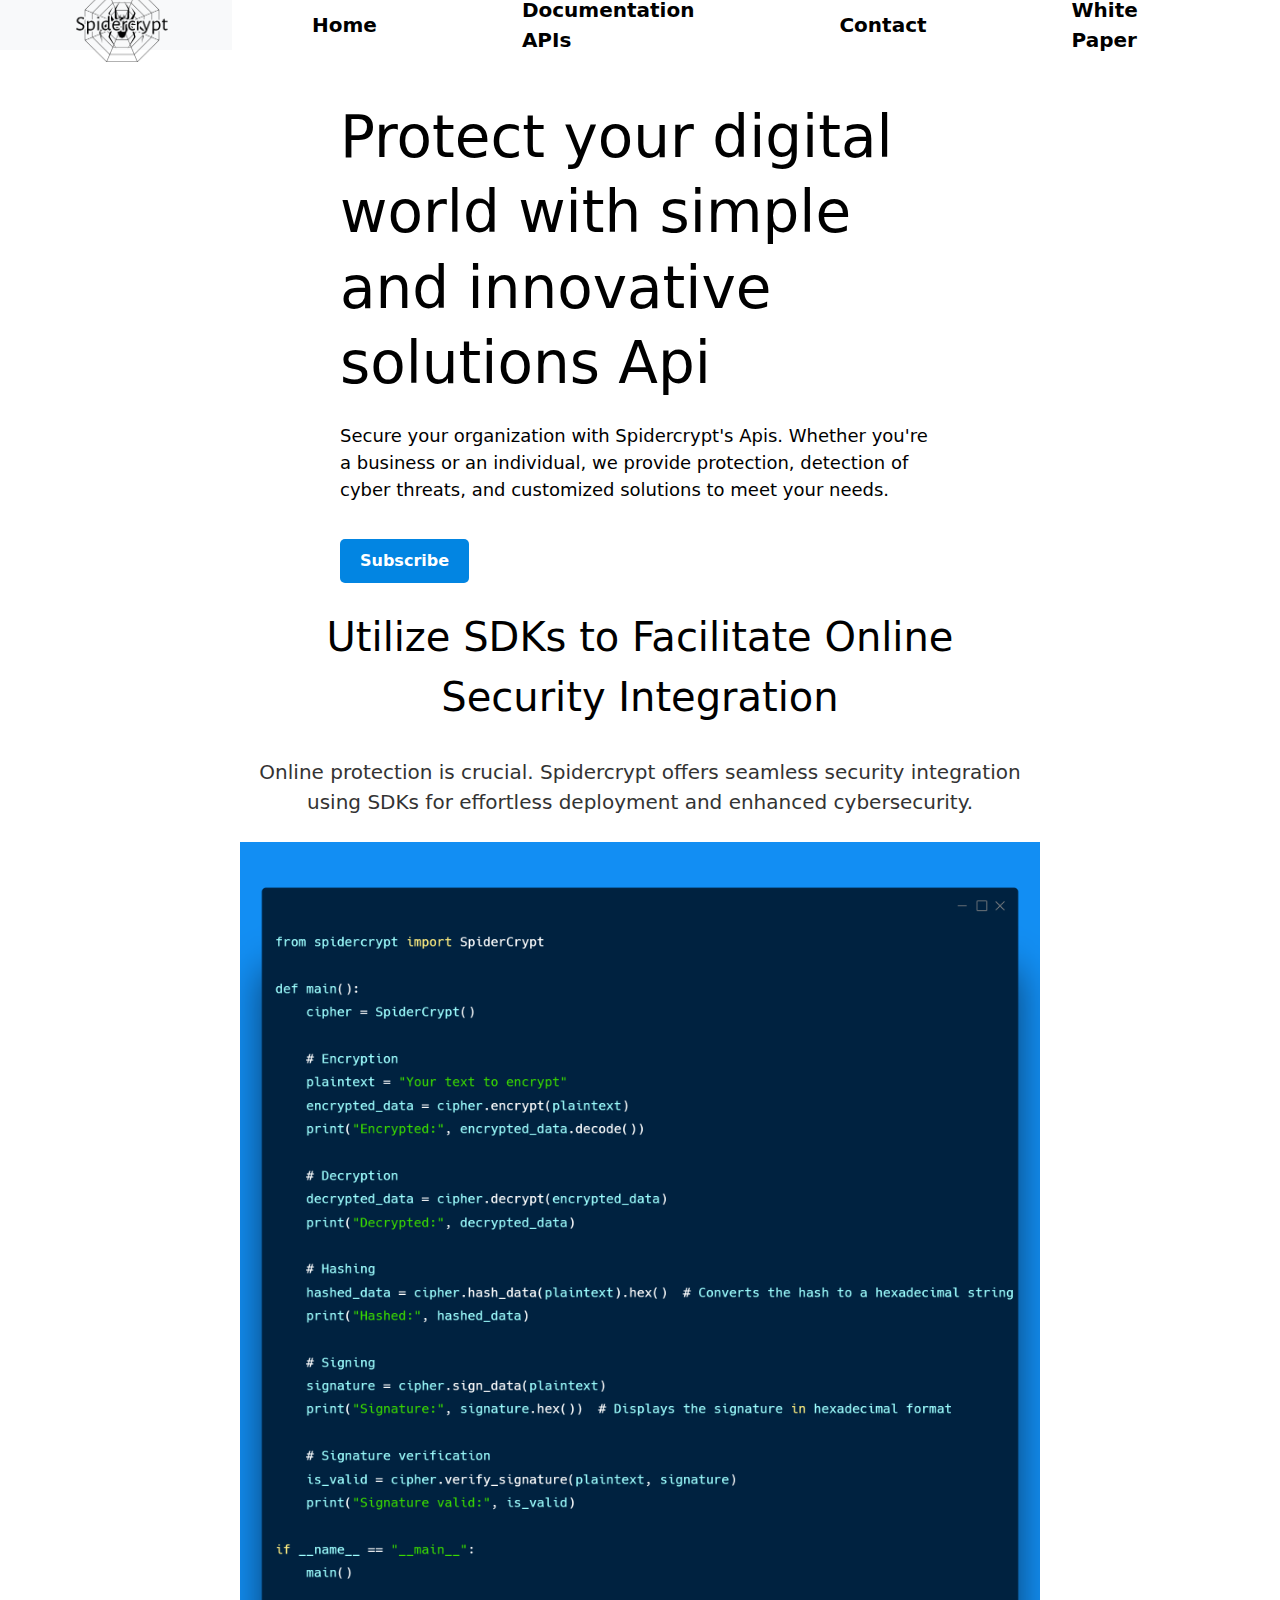
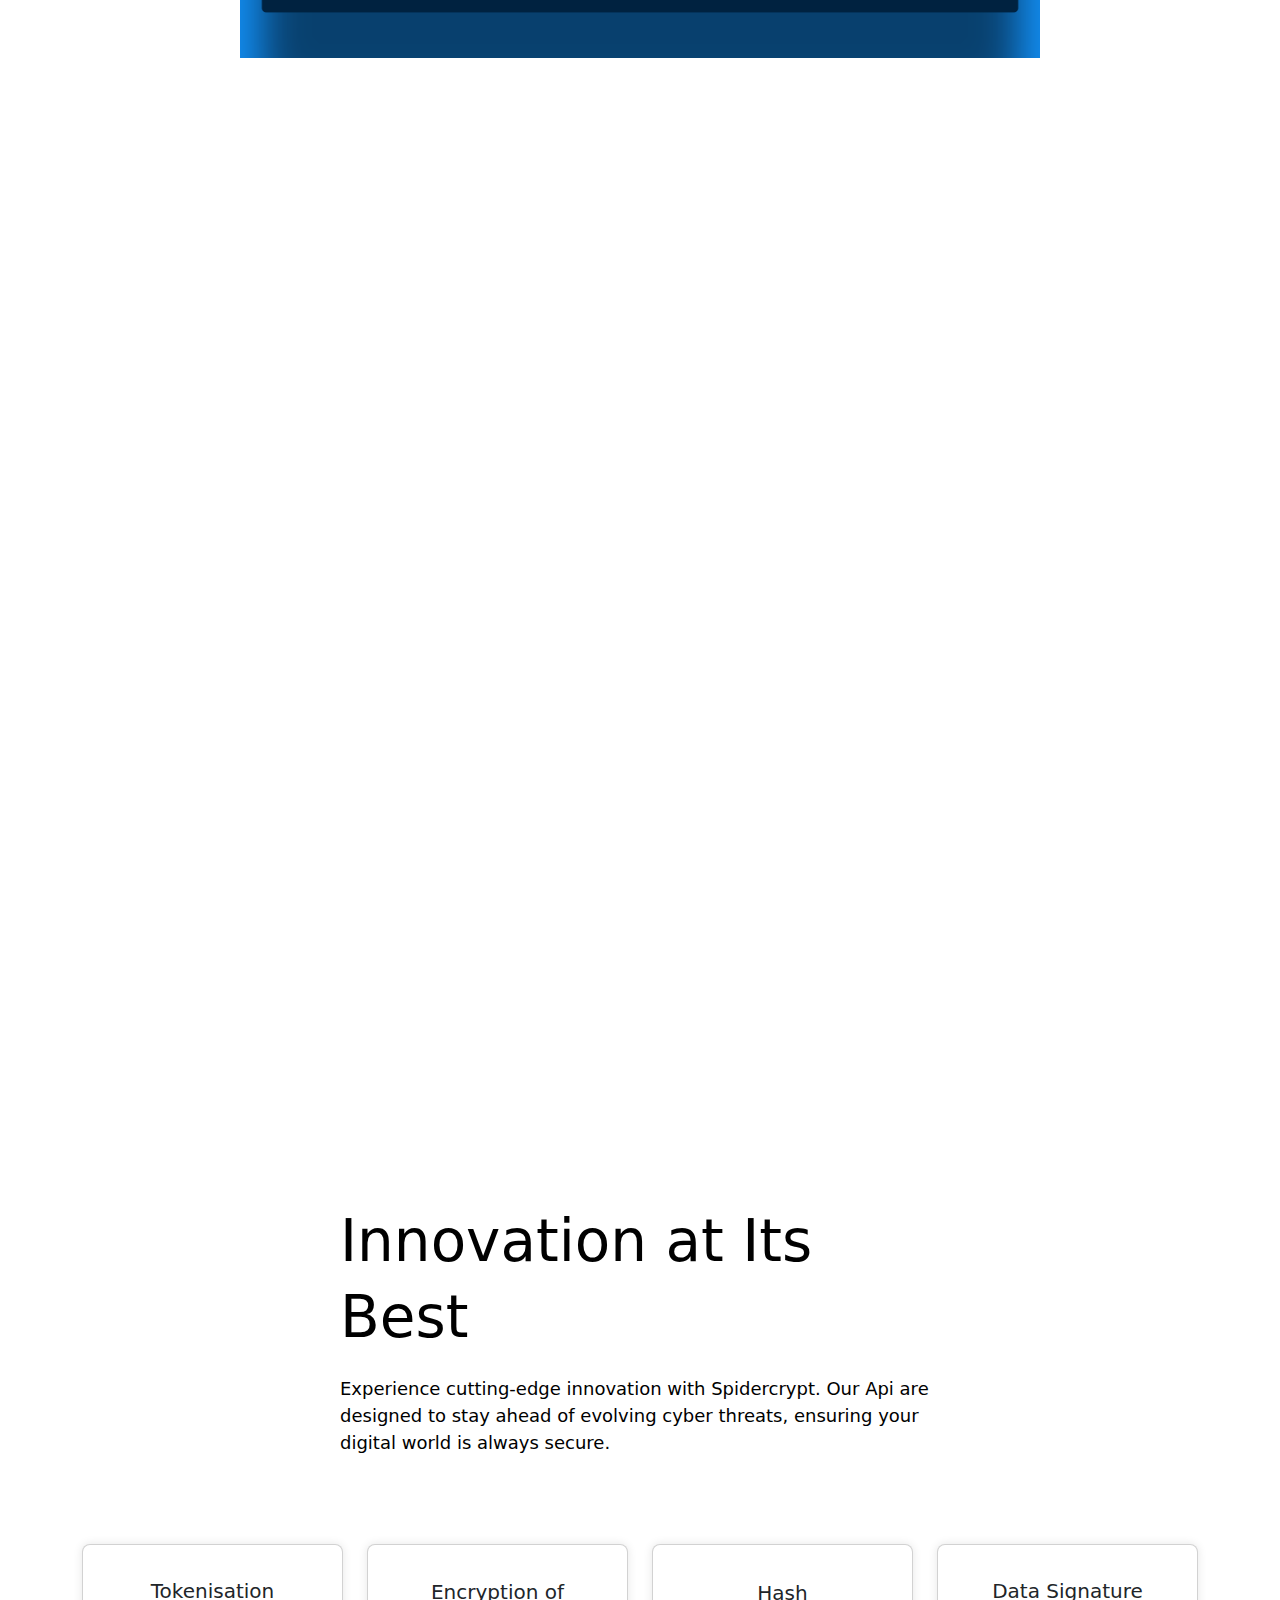
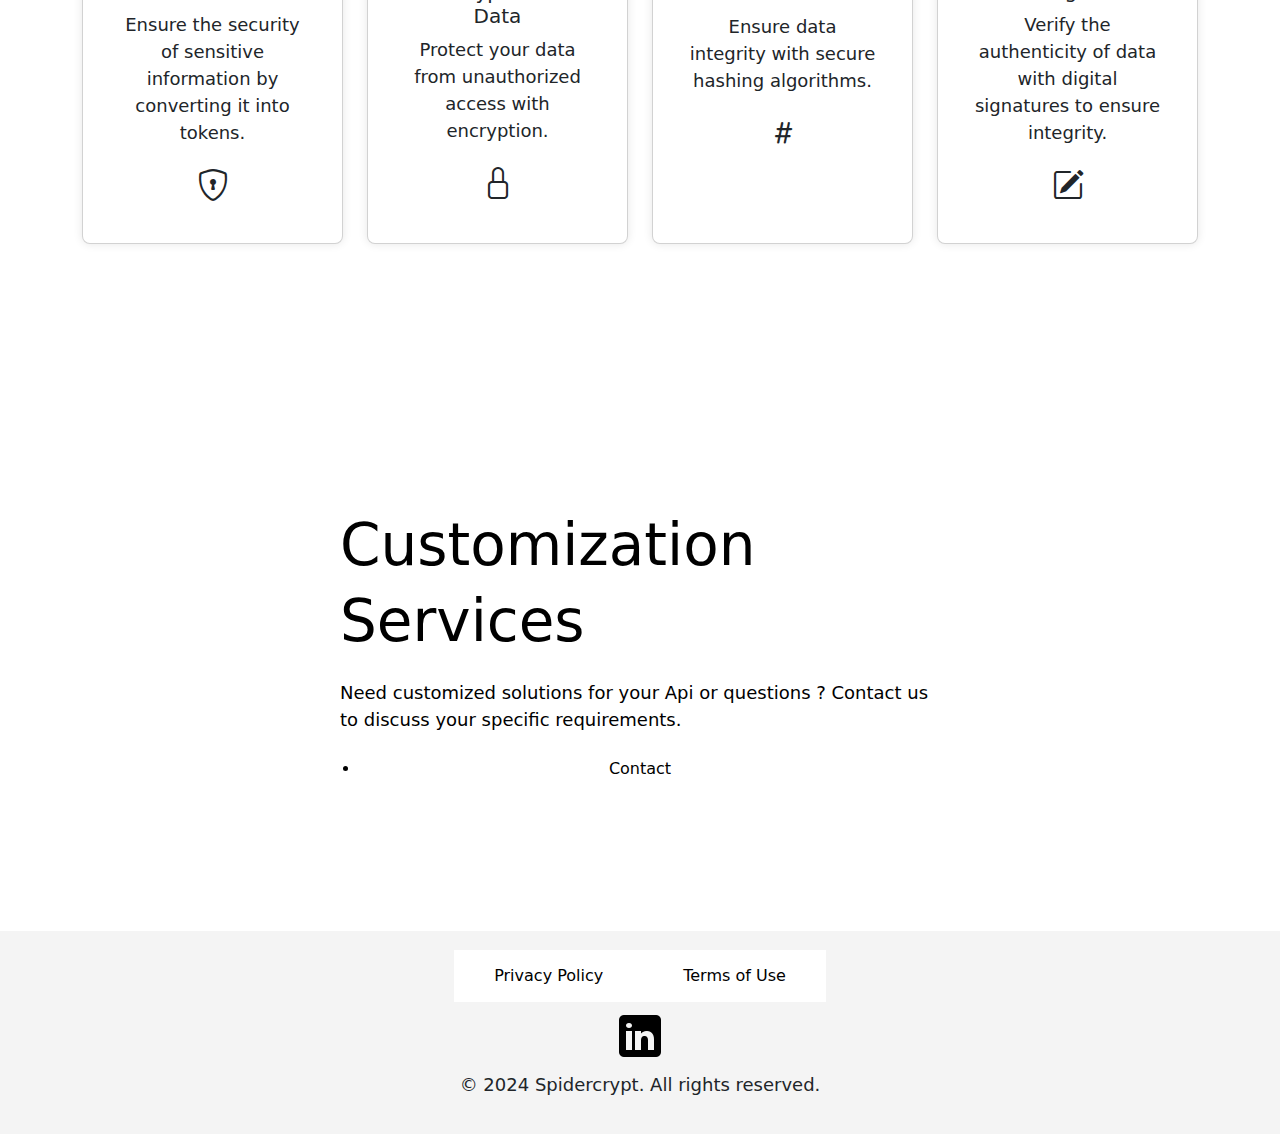
==== index.html @ a419313f "Update index.html" ====
<!DOCTYPE html>
<html lang="en">
<head>
    <meta charset="UTF-8">
    <meta name="viewport" content="width=device-width, initial-scale=1.0">
    <meta name="description" content="Spidercrypt - Protect your digital world with innovative security solutions">
    <meta name="author" content="Spidercrypt">
    <meta property="og:title" content="Spidercrypt - Innovative Cybersecurity Solutions">
    <meta property="og:description" content="Protect your organization with Spidercrypt's tailored cybersecurity solutions">
    <meta property="og:image" content="logo.png">

   
    <link rel="stylesheet" href="styles.css">
    <title>Spidercrypt</title>
    <link rel="icon" href="logo-no-background.png" sizes="512x512" type="image/png">
    <link href="https://cdn.jsdelivr.net/npm/bootstrap@5.3.0-alpha1/dist/css/bootstrap.min.css" rel="stylesheet">
    <link href="https://cdn.jsdelivr.net/npm/bootstrap-icons/font/bootstrap-icons.css" rel="stylesheet">
    <script src="https://cdn.jsdelivr.net/npm/bootstrap@5.3.0-alpha1/dist/js/bootstrap.bundle.min.js"></script>
    <link rel="stylesheet" href="https://cdn.jsdelivr.net/npm/bootstrap@5.3.0-alpha1/dist/css/bootstrap.min.css">
    <!-- Clerk.js initialization -->
    
   
    <!-- Script for toggling pricing -->
    <script>
        document.addEventListener("DOMContentLoaded", function () {
            var togglePricingButton = document.getElementById("togglePricingButton");
            if (togglePricingButton) {
                togglePricingButton.addEventListener("click", function () {
                    window.location.href = "Stripe.html";
                });
            }
        });
    </script>

    <!-- Script for showing contact form -->
    <script>
        document.addEventListener("DOMContentLoaded", function () {
            var contactLink = document.querySelector("nav ul li a[href='#Contact']");
            var contactFormContainer = document.getElementById("contactFormContainer");
            if (contactLink && contactFormContainer) {
                contactLink.addEventListener("click", function (event) {
                    event.preventDefault();
                    contactFormContainer.style.display = "block";
                });
            }
        });
    </script>
    <header class="header transparent">
  <nav class="navbar navbar-expand-lg navbar-light bg-light">
    <div class="container-fluid">
      <!-- Logo -->
      <div class="logo-container">
        <img src="logo.png" alt="Spidercrypt Logo">
      </div>
      <!-- Bouton hamburger pour petits écrans -->
      <button class="navbar-toggler" type="button" data-bs-toggle="collapse" data-bs-target="#navbarNav" aria-controls="navbarNav" aria-expanded="false" aria-label="Toggle navigation">
        <span class="navbar-toggler-icon"></span>
      </button>
      <!-- Menu de navigation -->
      <div class="collapse navbar-collapse" id="navbarNav">
        <ul class="navbar-nav mx-auto">
          <li class="nav-item"><a class="nav-link" href="index.html">Home</a></li>
          <li class="nav-item"><a class="nav-link" href="https://spidercrypt.gitbook.io/spidercrypt-cybersecurity-apis-documentation/">Documentation APIs</a></li>
          <li class="nav-item"><a class="nav-link" href="contact.html">Contact</a></li>
          <li class="nav-item"><a class="nav-link" href="https://spidercrypt.gitbook.io/white-paper/">White Paper</a></li>
          <li class="nav-item"><a class="nav-link" href="Sign-in.html">Sign in</a></li>
          <li class="nav-item"><a class="nav-link" href="Sign-up.html">Sign up</a></li>
        </ul>
      </div>
    </div>
  </nav>
</header>




    <main>
        <section class="hero">
            <div class="hero-overlay">
                <div class="hero-content">
                    <h1 class="hero-title">Protect your digital world with simple and innovative solutions Api</h1>
                    <p>Secure your organization with Spidercrypt's Apis. Whether you're a business or an individual, we provide protection, detection of cyber threats, and customized solutions to meet your needs.</p>
                    <button id="togglePricingButton">Subscribe</button>
                </div>
            </div>
        </section>

        <section class="hero hero-2">
            <div class="hero-overlay">
                <div class="hero-content">
                    <h1 class="hero-title">Utilize SDKs to Facilitate Online Security Integration</h1>
                    <p>Online protection is crucial. Spidercrypt offers seamless security integration using SDKs for effortless deployment and enhanced cybersecurity.</p>
                    
                    <div class="centered-image">
                       
                        <img src="carbon.png" alt="Featured Service">
                    </div>
                </div>
            </div>
        </section>
       
        <script src="animation.js"></script>
        <section class="hero section-hero-3">
            <div class="api">
                <img src="hexagonal.gif" alt="Resilience Icon">
                <div class="api-content">
                    <h3>Apis in a whole</h3>
                    <p>Use an api in a whole to have features of data protection, whether financial, documents, simplified data protection.</p>
                </div>
            </div>
            <div class="api">
                <img src="cube-en-cercle.gif" alt="Security Icon">
                <div class="api-content">
                    <h3>Robust Application Security</h3>
                    <p>Effectively safeguard your data against modern cyber threats with our robust solutions by integrating our dedicated security APIs.</p>
                </div>
            </div>
            <div class="api">
                <img src="cube-3d.gif" alt="Attack Detection Icon" class="api-icon">
                <div class="api-content">
                    <h3>Advanced Attack Detection</h3>
                    <p>Detect and mitigate sophisticated cyber attacks in real-time with our advanced attack detection APIs, ensuring proactive security measures for your systems.</p>
                </div>
            </div>
        </section>
      
    
  
  <section class="hero hero-4">
    <div class="hero-overlay">
        <div class="hero-content">
            <h1 class="hero-title">Innovation at Its Best</h1>
            <p>Experience cutting-edge innovation with Spidercrypt. Our Api are designed to stay ahead of evolving cyber threats, ensuring your digital world is always secure.</p>
        </div>
    </div>


<div class="container mt-5">
    <div class="row">
        <div class="col-md-3 mb-4">
            <div class="card custom-card">
                <div class="card-body text-center">
                    <h5 class="card-title">Tokenisation</h5>
                    <p class="card-text">Ensure the security of sensitive information by converting it into tokens.</p>
                    <i class="bi bi-shield-lock fs-2"></i>
                </div>
            </div>
        </div>
        <div class="col-md-3 mb-4">
            <div class="card custom-card">
                <div class="card-body text-center">
                    <h5 class="card-title">Encryption of Data</h5>
                    <p class="card-text">Protect your data from unauthorized access with encryption.</p>
                    <i class="bi bi-lock fs-2"></i>
                </div>
            </div>
        </div>
        <div class="col-md-3 mb-4">
            <div class="card custom-card">
                <div class="card-body text-center">
                    <h5 class="card-title">Hash</h5>
                    <p class="card-text">Ensure data integrity with secure hashing algorithms.</p>
                    <i class="bi bi-hash fs-2"></i>
                </div>
            </div>
        </div>
        <div class="col-md-3 mb-4">
            <div class="card custom-card">
                <div class="card-body text-center">
                    <h5 class="card-title">Data Signature</h5>
                    <p class="card-text">Verify the authenticity of data with digital signatures to ensure integrity.</p>
                   <i class="bi bi-pencil-square fs-2"></i>
                </div>
            </div>
        </div>
    </div>
</div>
</main>
</section>
        <section class="hero hero-5">
            <div class="hero-overlay">
                <div class="hero-content">
                    <h1 class="hero-title">Customization Services</h1>
<p>Need customized solutions for your Api or questions ? Contact us to discuss your specific requirements. </p>

                    <!-- Contact button -->
                     <div class="row mt-4">
    <div class="col-md-12 text-center">
      <li><a class="nav-link" href="contact.html">Contact</a></li>
    </div>
  </div>
</div>


                </div>
            </div>
        </section>
    </main>

    <footer>
        <nav>
            <ul>
               <li><a href="Privacy Policy.html">Privacy Policy</a></li>
                <li><a href="terme of use.html">Terms of Use</a></li>
            </ul>
        </nav>
    
        <div class="social-icons">
            <a href="https://www.linkedin.com/company/spidercrypt/?viewAsMember=true" target="_blank"><img src="linkedin.png" alt="LinkedIn"></a>
           
        </div>
    
        <div id="root"></div>
        <script src="script.js"></script>

        <p>&copy; 2024 Spidercrypt. All rights reserved.</p>
    </footer>
</body>
</html>
---- styles.css ----
/* Réinitialisation des styles et styles de base */
* {
  margin: 0;
  padding: 0;
  box-sizing: border-box;
}

body {
  font-family: Arial, sans-serif;
  background-color: #ffffff;
  color: #000000;
}

/* Styles pour la barre de navigation */
header {
  z-index: 1000; /* Valeur supérieure pour la superposition */
  background-color: transparent; /* Fond transparent */
  width: 100%;
}

/* Styles pour centrer les éléments de navigation horizontalement */
nav {
  display: flex;
  justify-content: center; /* Centre horizontalement les éléments de la liste */
  align-items: center;
  height: 50px; /* Ajustez la hauteur de la barre de navigation selon vos besoins */
}

ul {
  list-style: none;
  display: flex;
}

li {
  margin: 0 20px;
}

.device-screen {
    width: 100%; /* Adapte la largeur à celle de son conteneur */
    height: 200px; /* Définir une hauteur pour que la section soit visible */
    background-color: #f0f0f0; /* Couleur de fond pour la rendre visible */
    border: 2px solid #ccc; /* Bordure pour délimiter la section */
    border-radius: 8px; /* Coins arrondis pour un effet visuel agréable */
    box-shadow: 0px 4px 8px rgba(0, 0, 0, 0.1); /* Ombre légère */
}

/* Styles pour le logo */
.logo-container {
  display: flex;
  align-items: center;
  margin-left: 50px; /* Marge à droite pour décaler davantage le logo */
}

.logo-container img {
  width: 100px; /* Ajustez la largeur du logo selon vos besoins */
  height: auto; /* Permet à la hauteur de s'ajuster automatiquement pour conserver les proportions */
}

/* Styles de la barre de navigation */
.navbar {
  display: flex;
  justify-content: space-between;
  align-items: center;
  padding: 10px 20px;
}

.navbar-nav {
  display: flex;
  align-items: center;
}

.navbar-nav .nav-item {
  margin-left: 20px; /* Marge entre les éléments de navigation */
}

.navbar-nav .nav-item .nav-link {
  font-size: 18px;
  font-weight: bold;
  text-decoration: none;
  color: #000;
}

.navbar-nav .nav-item .nav-link:hover {
  color: #007bff;
}

/* Style pour la navbar responsive */
.navbar-collapse {
  display: flex;
  justify-content: flex-end;
}




/* Styles pour la barre de navigation */
header {
  z-index: 1000; /* Valeur supérieure pour la superposition */
  background-color: transparent; /* Fond transparent */
  width: 100%;
  position: relative; /* Permet de positionner les éléments enfants par rapport à cette barre de navigation */
}

/* Styles pour la première image de la section hero */
.hero {
  /* Ajoutez le chemin de votre image */
  background-size: cover; /* Ajuster la taille de l'image au contenu */
  background-position: center; /* Centrer l'image horizontalement et verticalement */
  color: #000000; /* Couleur du texte sur l'image d'arrière-plan */
  text-align: left; /* Aligner le texte à gauche */
  padding: 100px 0; /* Espacement pour le contenu de la section hero */
  position: relative; /* Permet de positionner cette section par rapport à la barre de navigation */
  top: -50px; /* Décale la section vers le haut pour la superposer à la barre de navigation */
}
   


/* Style de la première section hero avec une image de fond */
.hero {
  
  background-size: cover; /* Ajuster la taille de l'image au contenu */
  background-position: center; /* Centrer l'image horizontalement et verticalement */
  color: #000000; /* Couleur du texte sur l'image d'arrière-plan */
  text-align: left; /* Aligner le texte à gauche */
  padding: 100px 0; /* Espacement pour le contenu de la section hero */
}

/* Styles pour la deuxième section hero avec une image de fond */
.hero-2 {
  
  background-size: cover; /* Ajuster la taille de l'image au contenu */
  background-position: center; /* Centrer l'image horizontalement et verticalement */
  color: #000000; /* Couleur du texte sur l'image d'arrière-plan */
  text-align: left; /* Aligner le texte à gauche */
  padding: 100px 0; /* Espacement pour le contenu de la section hero */
}


/* Styles pour le contenu de la section hero */
.hero-content, .hero-2 .hero-content {
  max-width: 600px; /* Limiter la largeur du contenu */
  margin: 0 auto; /* Centrer le contenu horizontalement */
  text-align: left; /* Aligner le texte à gauche */
}

/* Styles pour le titre de la section hero */
.hero-title, .hero-2 .hero-title {
  font-size: 58px; /* Augmenter la taille du titre */
  margin-bottom: 20px;
  line-height: 1.3; /* Ajuster l'espacement des lignes */
  color: #000; /* Couleur de texte noire */
  
}

/* Styles pour les paragraphes de la section hero */
p, .hero-2 p {
  font-size: 18px;
  margin-bottom: 40px;
}

/* Styles pour le bouton "S'abonner" (cta-button) */
#togglePricingButton {
  background-color: #0285e2; /* Couleur de fond bleu métallique */
  color: #fff; /* Couleur du texte en blanc */
  padding: 10px 20px;
  font-weight: bold;
  border: none;
  border-radius: 5px;
  text-decoration: none;
  cursor: pointer; /* Curseur de souris en main pour indiquer la clicabilité */
  transition: background-color 0.3s; /* Transition de couleur de fond au survol */
  margin-top: 20px; /* Marge supplémentaire en haut du bouton */
}

#togglePricingButton:hover {
  background-color: #0076e3; /* Couleur de fond bleue au survol */
}







/* Styles pour la deuxième section hero avec une image de fond */
.hero-2 {
  display: flex;
  flex-direction: column;
  align-items: left;
  justify-content: center;
  height: 100vh; /* Ajustez la hauteur selon vos besoins */
  color: #000000;
  text-align: left;
  padding: 100px 20px; /* Ajustez selon vos besoins */
  background: none; /* Supprimez le fond de l'image */
  background-color: #ffffff;
}

/* Styles améliorés pour le contenu de la deuxième section héros */
.hero-2 .hero-content {
  max-width: 800px; /* J'ai augmenté la largeur maximale pour un meilleur ajustement */
  margin: 0 auto;
  text-align: center; /* Centré le contenu */
  position: relative;
  right: 0;
  color: #333; /* J'ai changé la couleur du texte à un ton plus foncé pour une meilleure lisibilité */
}

/* Styles améliorés pour le titre de la deuxième section héros */
.hero-2 .hero-title {
  font-size: 40px; /* J'ai légèrement augmenté la taille du titre */
  margin-bottom: 30px; /* Réduit l'espacement en bas du titre */
  line-height: 1.5; /* Ajuste la hauteur de ligne pour une meilleure lisibilité */
  color: #000; /* Conserve la couleur du titre */
}

/* Styles améliorés pour les paragraphes de la deuxième section héros */
.hero-2 p {
  font-size: 20px; /* J'ai augmenté la taille de la police pour le texte */
  margin-bottom: 25px; /* Réduit l'espacement en bas des paragraphes */
}

/* Styles pour la grille de produits */
.product-section {
  display: flex;
  flex-wrap: wrap;
  justify-content: space-around;
}

/* Styles pour chaque produit dans la grille */
.product {
  width: 300px;
  margin: 20px;
  text-align: center;
  background-color: #f4f4f4; /* Ajout d'une couleur de fond pour mieux délimiter les produits */
  padding: 15px; /* Ajout de rembourrage pour un meilleur espacement interne */
  border-radius: 8px;
}

/* Styles pour l'image du produit */
.product img {
  max-width: 100%;
  height: auto;
  border-radius: 8px;
}

User

/* Styles pour la deuxième section hero avec une image de fond */
.hero-2 {
  display: flex;
  flex-direction: column;
  align-items: left;
  justify-content: center;
  height: 100vh; /* Ajustez la hauteur selon vos besoins */
  color: #000000;
  text-align: left;
  padding: 100px 20px; /* Ajustez selon vos besoins */
  background: none; /* Supprimez le fond de l'image */
  background-color: #ffffff;
}

/* Styles améliorés pour le contenu de la deuxième section héros */
.hero-2 .hero-content {
  max-width: 800px; /* J'ai augmenté la largeur maximale pour un meilleur ajustement */
  margin: 0 auto;
  text-align: center; /* Centré le contenu */
  position: relative;
  right: 0;
  color: #333; /* J'ai changé la couleur du texte à un ton plus foncé pour une meilleure lisibilité */
}

/* Styles améliorés pour le titre de la deuxième section héros */
.hero-2 .hero-title {
  font-size: 40px; /* J'ai légèrement augmenté la taille du titre */
  margin-bottom: 30px; /* Réduit l'espacement en bas du titre */
  line-height: 1.5; /* Ajuste la hauteur de ligne pour une meilleure lisibilité */
  color: #000; /* Conserve la couleur du titre */
}

/* Styles améliorés pour les paragraphes de la deuxième section héros */
.hero-2 p {
  font-size: 20px; /* J'ai augmenté la taille de la police pour le texte */
  margin-bottom: 25px; /* Réduit l'espacement en bas des paragraphes */
}



.hero  section-hero-3{
  padding: 50px 0;
  display: flex;
  flex-direction: column;
  align-items: center;
}

.api {
  display: flex;
  flex-direction: column;
  align-items: center;
  margin: 50px 0;
  opacity: 0;
  transform: translateY(50px);
  transition: transform 0.5s, opacity 0.5s;
}

.api img {
  max-width: 100px;
  margin-bottom: 20px;
}

.api-content {
  max-width: 600px;
  text-align: center;
}

.api.visible {
  opacity: 1;
  transform: translateY(0);
}



.hero.hero-4 .card {
  width: 100%; /* Les cartes prennent toute la largeur du conteneur */
  max-width: 300px; /* Limite la largeur des cartes pour éviter qu'elles ne soient trop larges */
  height: 300px; /* Hauteur fixe des cartes */
  background-color: #fff; /* Couleur de fond des cartes */
  box-shadow: 0 0 10px rgba(0, 0, 0, 0.1); /* Ombre pour un effet de profondeur */
  border-radius: 8px; /* Coins arrondis pour les cartes */
  text-align: left; /* Alignement du texte à gauche dans les cartes */
  padding: 20px; /* Espacement intérieur du contenu des cartes */
  display: flex;
  flex-direction: column;
  justify-content: center;
  align-items: center;
  
}


/* Styles pour la cinquième section hero avec une image de fond */
.hero-5 {
  background-color: none; /* Changement de la couleur de fond à blanc */
  text-align: left;
  padding: 100px 0;
  position: relative;
  top: -50px;
  background: none;
}


/* Ajoutez ces styles pour le bouton de contact */
.button {
  display: inline-block;
  padding: 10px 20px;
  background-color: #3498db; /* Couleur de fond du bouton */
  color: #ffffff; /* Couleur du texte du bouton */
  text-decoration: none;
  border-radius: 5px;
  transition: background-color 0.3s ease; /* Effet de transition sur le survol */
}

.button:hover {
  background-color: #f5fbfe; /* Nouvelle couleur de fond au survol */
}




/* Styles pour le pied de page */
footer {
  text-align: center;
  padding: 20px 0; /* Ajoutez de la marge en haut et en bas du pied de page */
  background-color: #f4f4f4; /* Ajoutez une couleur de fond pour le pied de page */
}

/* Styles pour la navigation dans le pied de page */
footer nav {
  margin-bottom: 10px; /* Ajoutez de l'espace entre la navigation et les icônes sociales */
}

/* Styles pour les icônes sociales dans le pied de page */
.social-icons {
  display: flex;
  justify-content: center;
  margin-bottom: 10px; /* Ajoutez de l'espace entre les icônes sociales et le texte du pied de page */
}

.social-icons a {
  margin: 0 10px; /* Ajoutez de l'espace entre les icônes sociales */
}

body {
  font-family: Arial, sans-serif; /* Utilisation d'une police générique */
  margin: 0;
  padding: 0;
}

nav ul {
  list-style-type: none;
  margin: 0;
  padding: 0;
  overflow: hidden;
  background-color: #ffffff; /* Couleur de fond pour la barre de navigation */
}

nav ul li {
  float: left; /* Pour aligner les éléments côte à côte */
}

nav ul li a {
  display: block; /* Assure que le lien prend toute la largeur de l'élément */
  padding: 14px 20px; /* Espacement intérieur des liens */
  color: black; /* Couleur du texte par défaut */
  text-decoration: none; /* Supprimer le soulignement des liens */
}

nav ul li a:hover {
  color: #0076e3; /* Texte bleu au survol */
}


.centered-image {
  text-align: center;
  margin-top: 20px; /* Ajuster selon votre mise en page */
}

.centered-image-title {
  font-size: 24px;
  font-weight: bold;
  margin-bottom: 10px;
}

.centered-image img {
  max-width: 100%; /* Assurez-vous que l'image ne dépasse pas la largeur du conteneur */
  height: auto; /* Pour maintenir le ratio hauteur/largeur */
  display: block; /* Pour centrer l'image correctement */
  margin: 0 auto; /* Centrer l'image horizontalement */
}


/* Pour les écrans jusqu'à 768px de large */
@media screen and (max-width: 768px) {
  .hero-title {
      font-size: 24px; /* Réduire la taille du titre */
  }
  .hero-content {
      padding: 20px; /* Ajouter un espacement pour une meilleure lisibilité */
  }
}

/* Pour les écrans plus petits, comme les téléphones */
@media screen and (max-width: 480px) {
  .hero-title {
      font-size: 20px; /* Adapter encore plus pour les petits écrans */
  }
}


/* Pour les écrans d'ordinateurs de bureau et les tablettes larges */
@media (min-width: 992px) {
  .navbar-nav {
    justify-content: flex-end;
  }
  .container {
    padding: 40px;
  }
  .form-title {
    font-size: 40px;
  }
}


      .device {
            width: 100%;
            max-width: 400px;
            height: 600px;
            background-color: #ffffff;
            border-radius: 15px;
            box-shadow: 0 8px 16px rgba(0, 0, 0, 0.1);
            margin: 0 auto;
        }


 



  /* Custom button style */
  .btn-contact {
    background-color: #0076e3; /* Bleu pour le fond */
    color: white; /* Texte en blanc */
    padding: 10px 20px; /* Espacement intérieur */
    text-decoration: none; /* Retirer le soulignement */
    border-radius: 5px; /* Bords arrondis */
    font-size: 16px; /* Taille du texte */
    transition: background-color 0.3s ease; /* Animation au survol */
  }

  /* Changement de couleur au survol */
  .btn-contact:hover {
    background-color: #005bb5; /* Bleu plus foncé au survol */
  }


/* Menu burger */
.burger-menu {
    cursor: pointer;
    display: flex;
    flex-direction: column;
    gap: 5px;
}

.burger-bar {
    width: 30px;
    height: 4px;
    background-color: black;
}

/* Menu déroulant (initialement caché) */
.nav-menu {
    display: none;
    list-style: none;
}

.nav-menu.show {
    display: block;
}

/* Media Queries pour les écrans de type Mac (environ 1280px et plus) */
@media (min-width: 1280px) {
  /* Améliorer la taille du logo pour les grands écrans */
  .logo-container img {
    width: 150px;
  }

  /* Ajuster les éléments du menu */
  .navbar-nav .nav-item .nav-link {
    font-size: 20px; /* Augmenter la taille des liens */
    margin: 0 25px; /* Plus d'espacement entre les liens */
  }

  .container {
    max-width: 1100px; /* Largeur de la page ajustée pour les grands écrans */
  }

  .footer {
    padding: 60px 0; /* Espacement plus large pour un meilleur effet visuel */
  }
}

@media (min-width: 1280px) {
  .navbar-nav .nav-item .nav-link {
    font-size: 20px !important;  /* Agrandit la taille du texte pour les écrans plus larges */
    margin-left: 40px !important;  /* Augmente l'espacement entre les éléments du menu */
    padding: 10px 20px !important;  /* Ajout de padding pour plus d'espace interne */
  }

  .logo-container {
    margin-right: 50px !important;  /* Augmente l'espace à droite du logo */
  }

  .logo-container img {
    width: 120px !important;  /* Taille du logo plus grande sur grands écrans */
    height: auto !important;  /* Conserve les proportions du logo */
  }
}
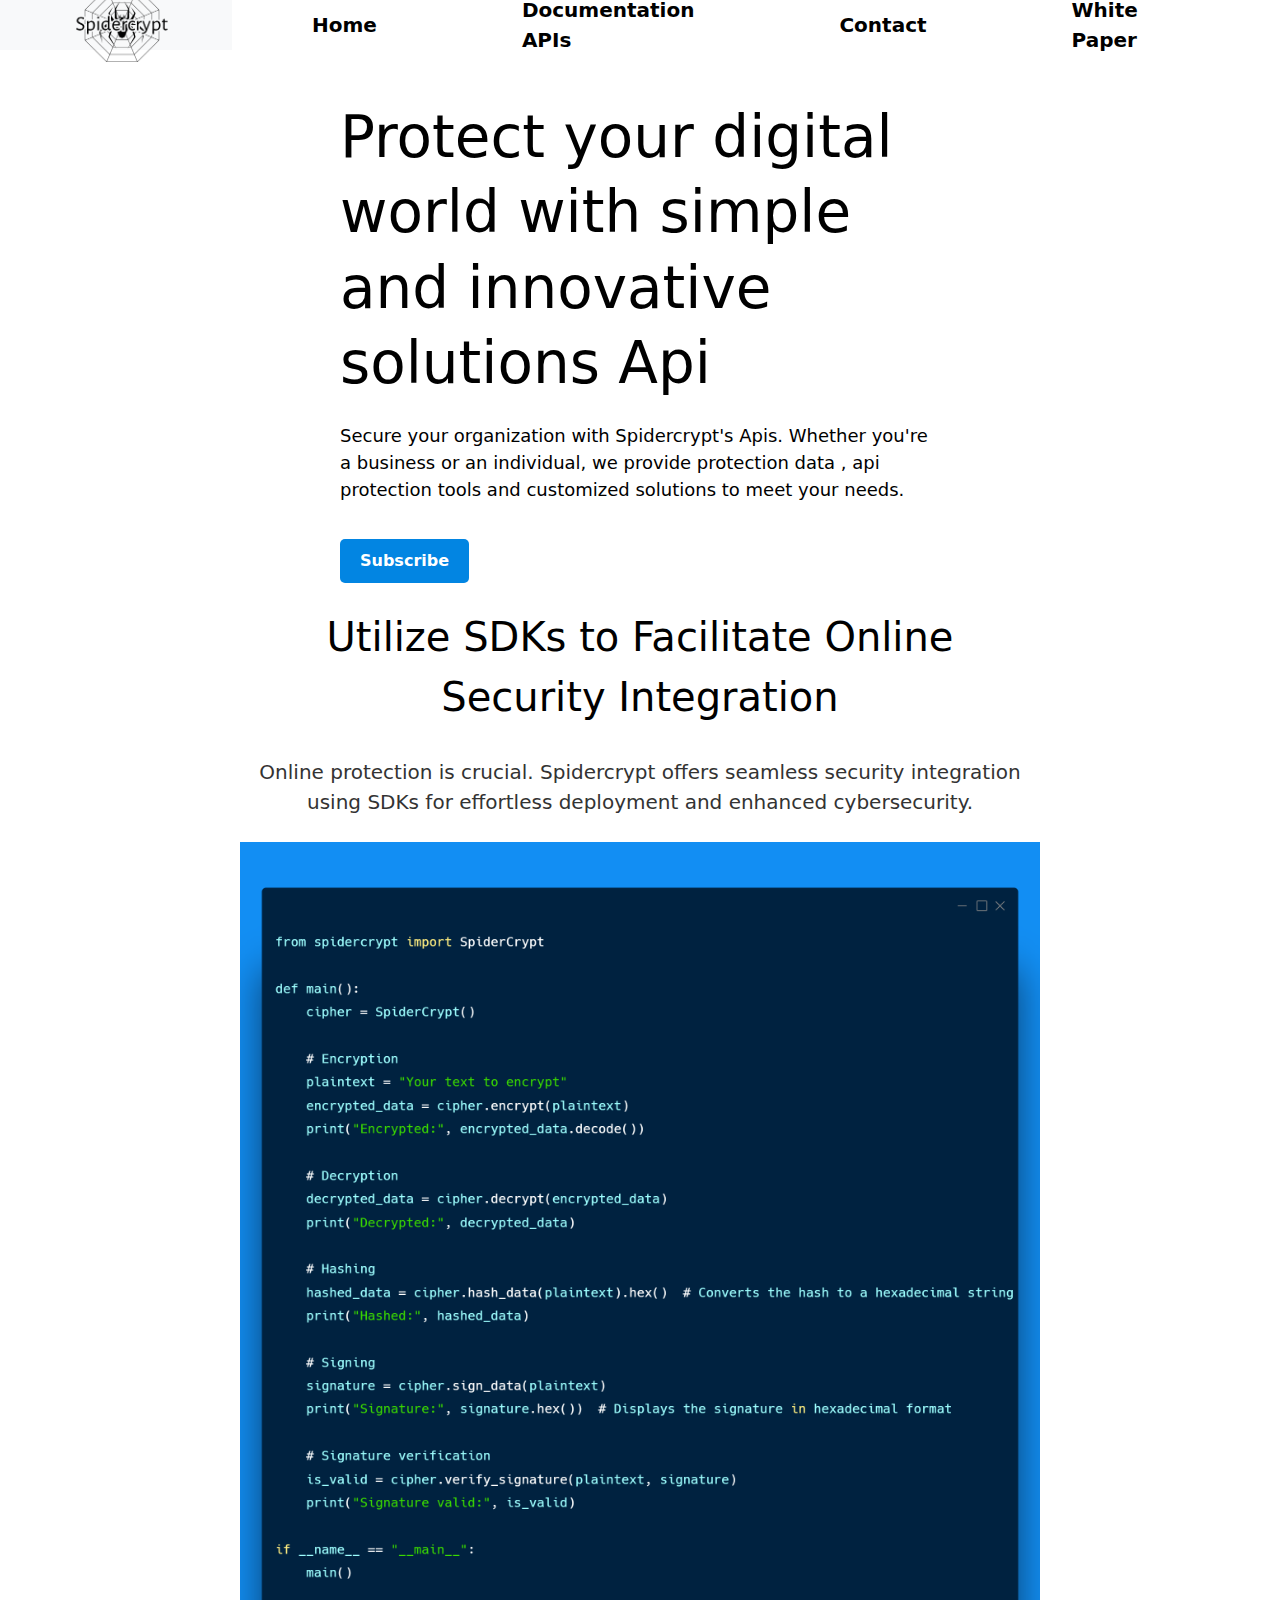
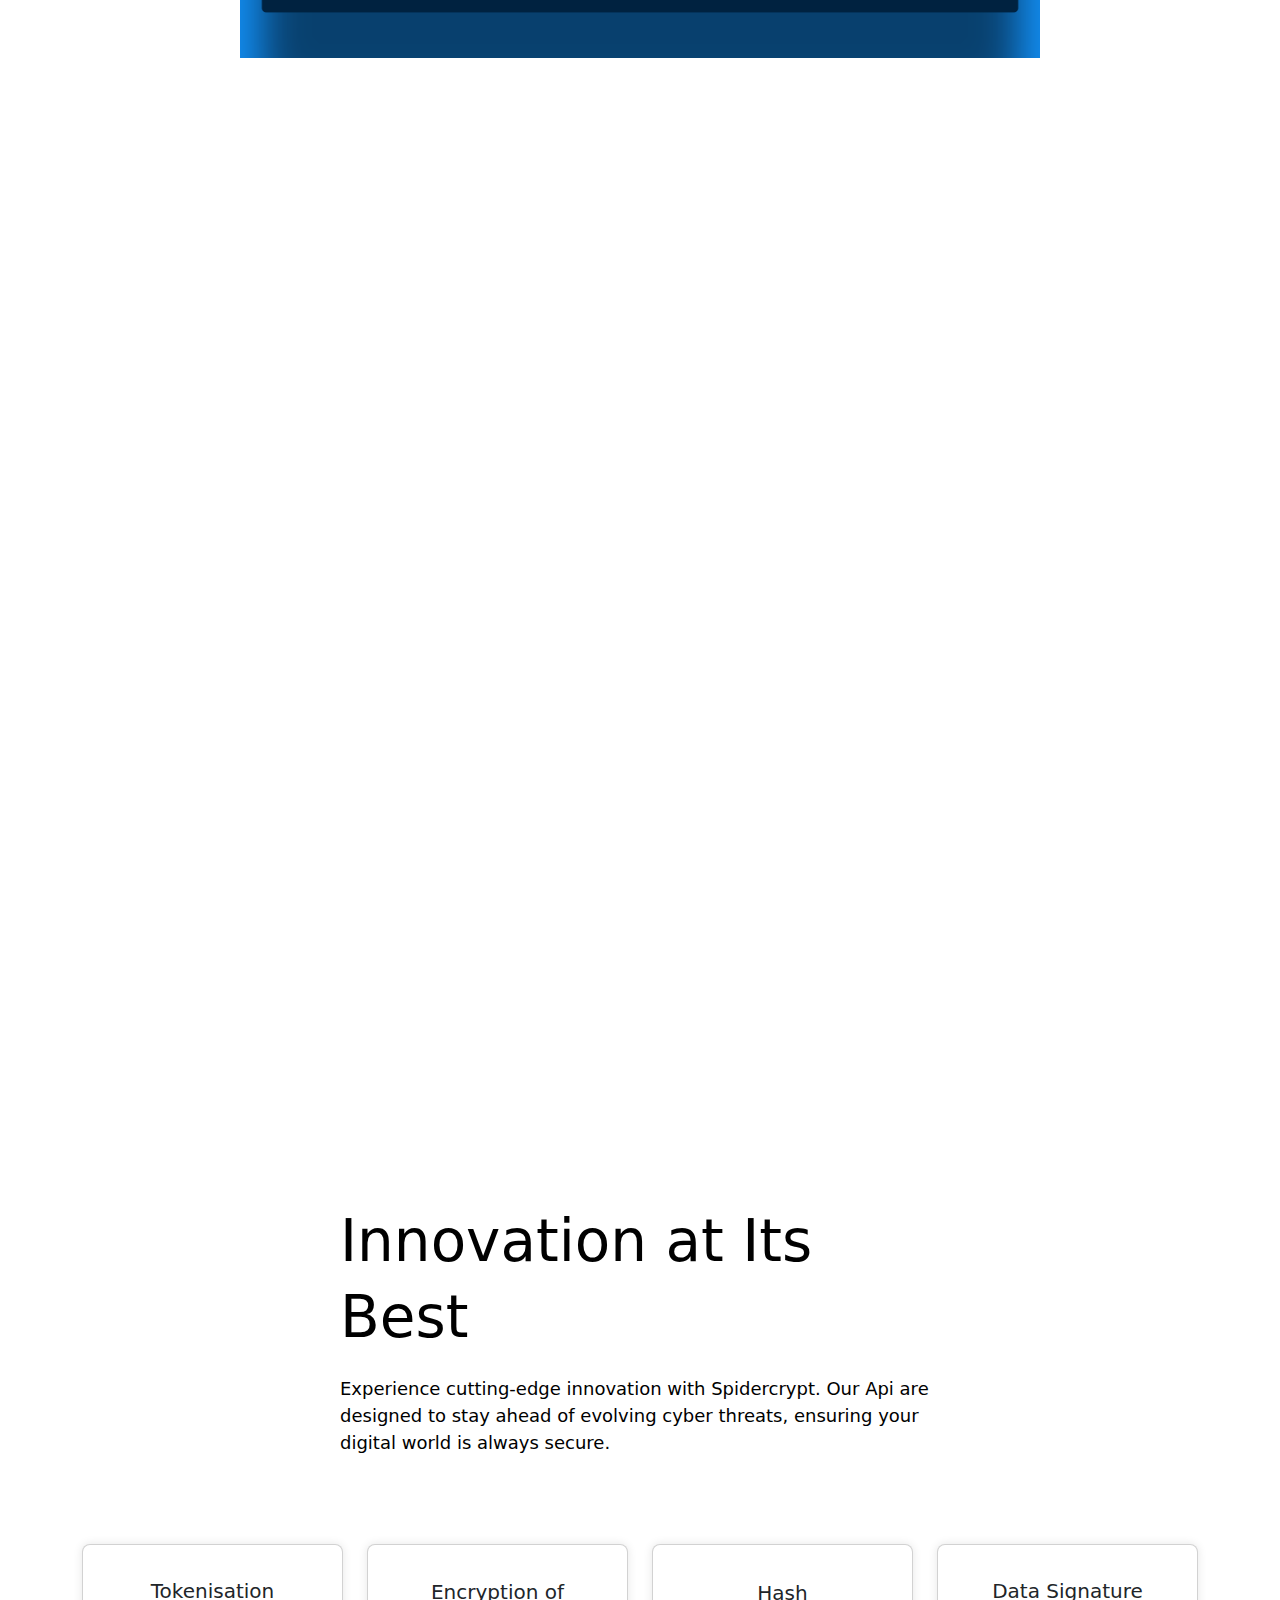
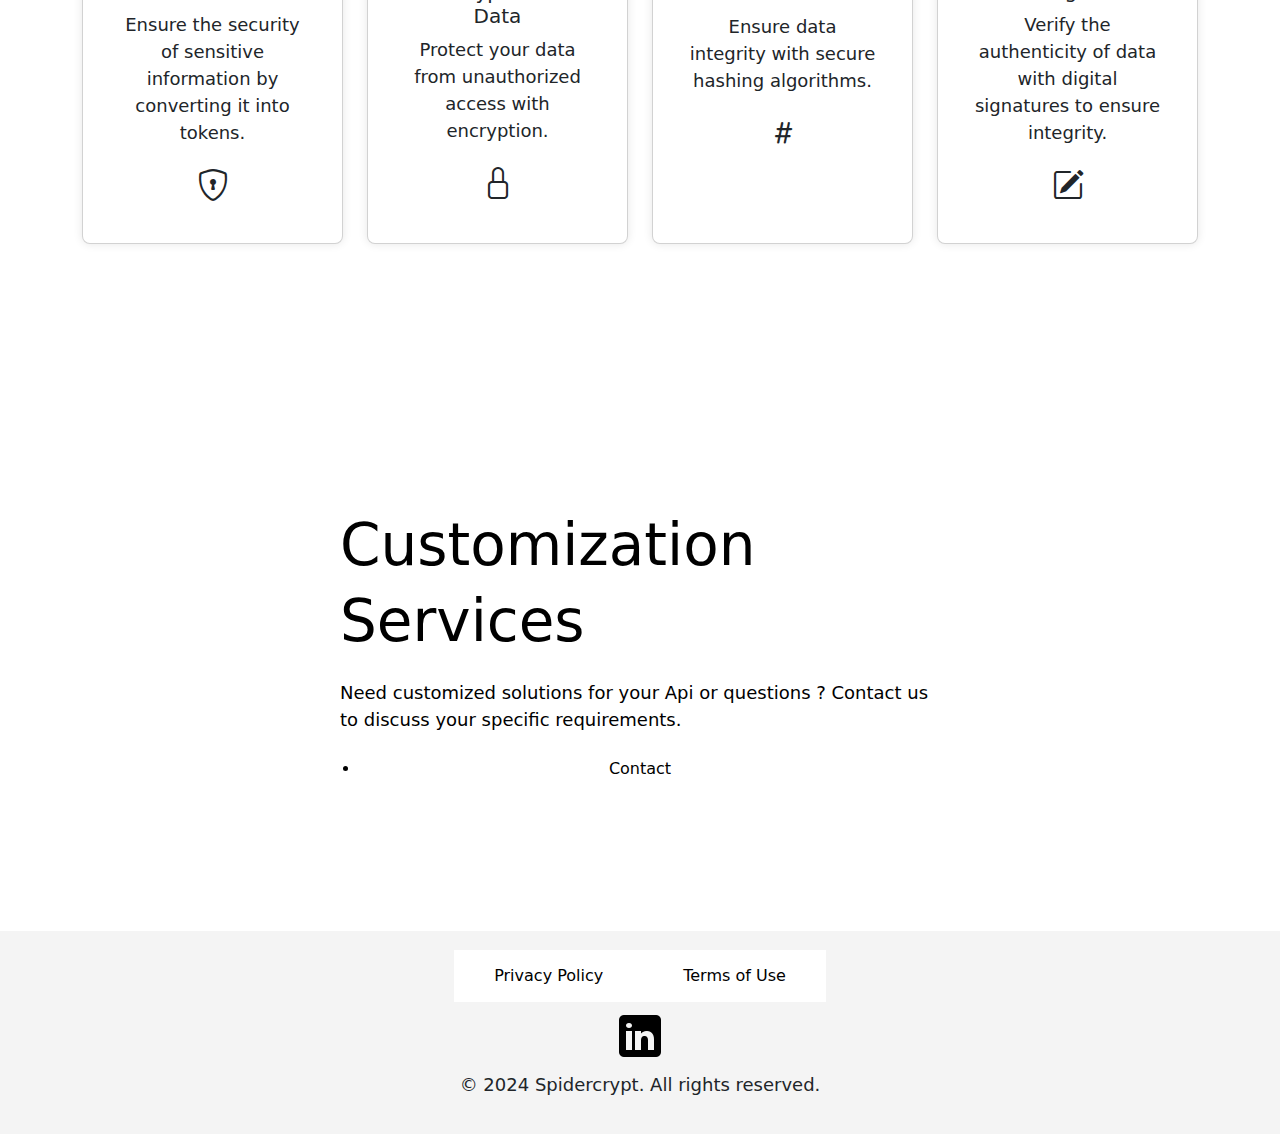
==== commit d647ec18: "Update index.html" ====
--- a/index.html
+++ b/index.html
@@ -79,7 +79,7 @@
             <div class="hero-overlay">
                 <div class="hero-content">
                     <h1 class="hero-title">Protect your digital world with simple and innovative solutions Api</h1>
-                    <p>Secure your organization with Spidercrypt's Apis. Whether you're a business or an individual, we provide protection, detection of cyber threats, and customized solutions to meet your needs.</p>
+                    <p>Secure your organization with Spidercrypt's Apis. Whether you're a business or an individual, we provide protection data , api protection tools  and customized solutions to meet your needs.</p>
                     <button id="togglePricingButton">Subscribe</button>
                 </div>
             </div>
@@ -99,30 +99,31 @@
             </div>
         </section>
        
-        <script src="animation.js"></script>
-        <section class="hero section-hero-3">
-            <div class="api">
-                <img src="hexagonal.gif" alt="Resilience Icon">
-                <div class="api-content">
-                    <h3>Apis in a whole</h3>
-                    <p>Use an api in a whole to have features of data protection, whether financial, documents, simplified data protection.</p>
-                </div>
-            </div>
-            <div class="api">
-                <img src="cube-en-cercle.gif" alt="Security Icon">
-                <div class="api-content">
-                    <h3>Robust Application Security</h3>
-                    <p>Effectively safeguard your data against modern cyber threats with our robust solutions by integrating our dedicated security APIs.</p>
-                </div>
-            </div>
-            <div class="api">
-                <img src="cube-3d.gif" alt="Attack Detection Icon" class="api-icon">
-                <div class="api-content">
-                    <h3>Advanced Attack Detection</h3>
-                    <p>Detect and mitigate sophisticated cyber attacks in real-time with our advanced attack detection APIs, ensuring proactive security measures for your systems.</p>
-                </div>
-            </div>
-        </section>
+      <script src="animation.js"></script>
+<section class="hero section-hero-3">
+    <div class="api">
+        <img src="hexagonal.gif" alt="Resilience Icon" class="api-icon">
+        <div class="api-content">
+            <h3>APIs in a Whole</h3>
+            <p>Use an API in a whole to access features of data protection, whether financial, documents, or simplified data protection.</p>
+        </div>
+    </div>
+    <div class="api">
+        <img src="cube-en-cercle.gif" alt="Security Icon" class="api-icon">
+        <div class="api-content">
+            <h3>Robust Application Security</h3>
+            <p>Effectively safeguard your data against modern cyber threats with our robust solutions by integrating our dedicated security APIs.</p>
+        </div>
+    </div>
+    <div class="api">
+        <img src="cube-3d.gif" alt="Cybersecurity Protection Icon" class="api-icon">
+        <div class="api-content">
+            <h3>Protections for Your Cybersecurity Needs</h3>
+            <p>Protect your data with our advanced solutions, such as DLP, data masking, and more, ensuring the security and confidentiality of your systems.</p>
+        </div>
+    </div>
+</section>
+ 
       
     
   
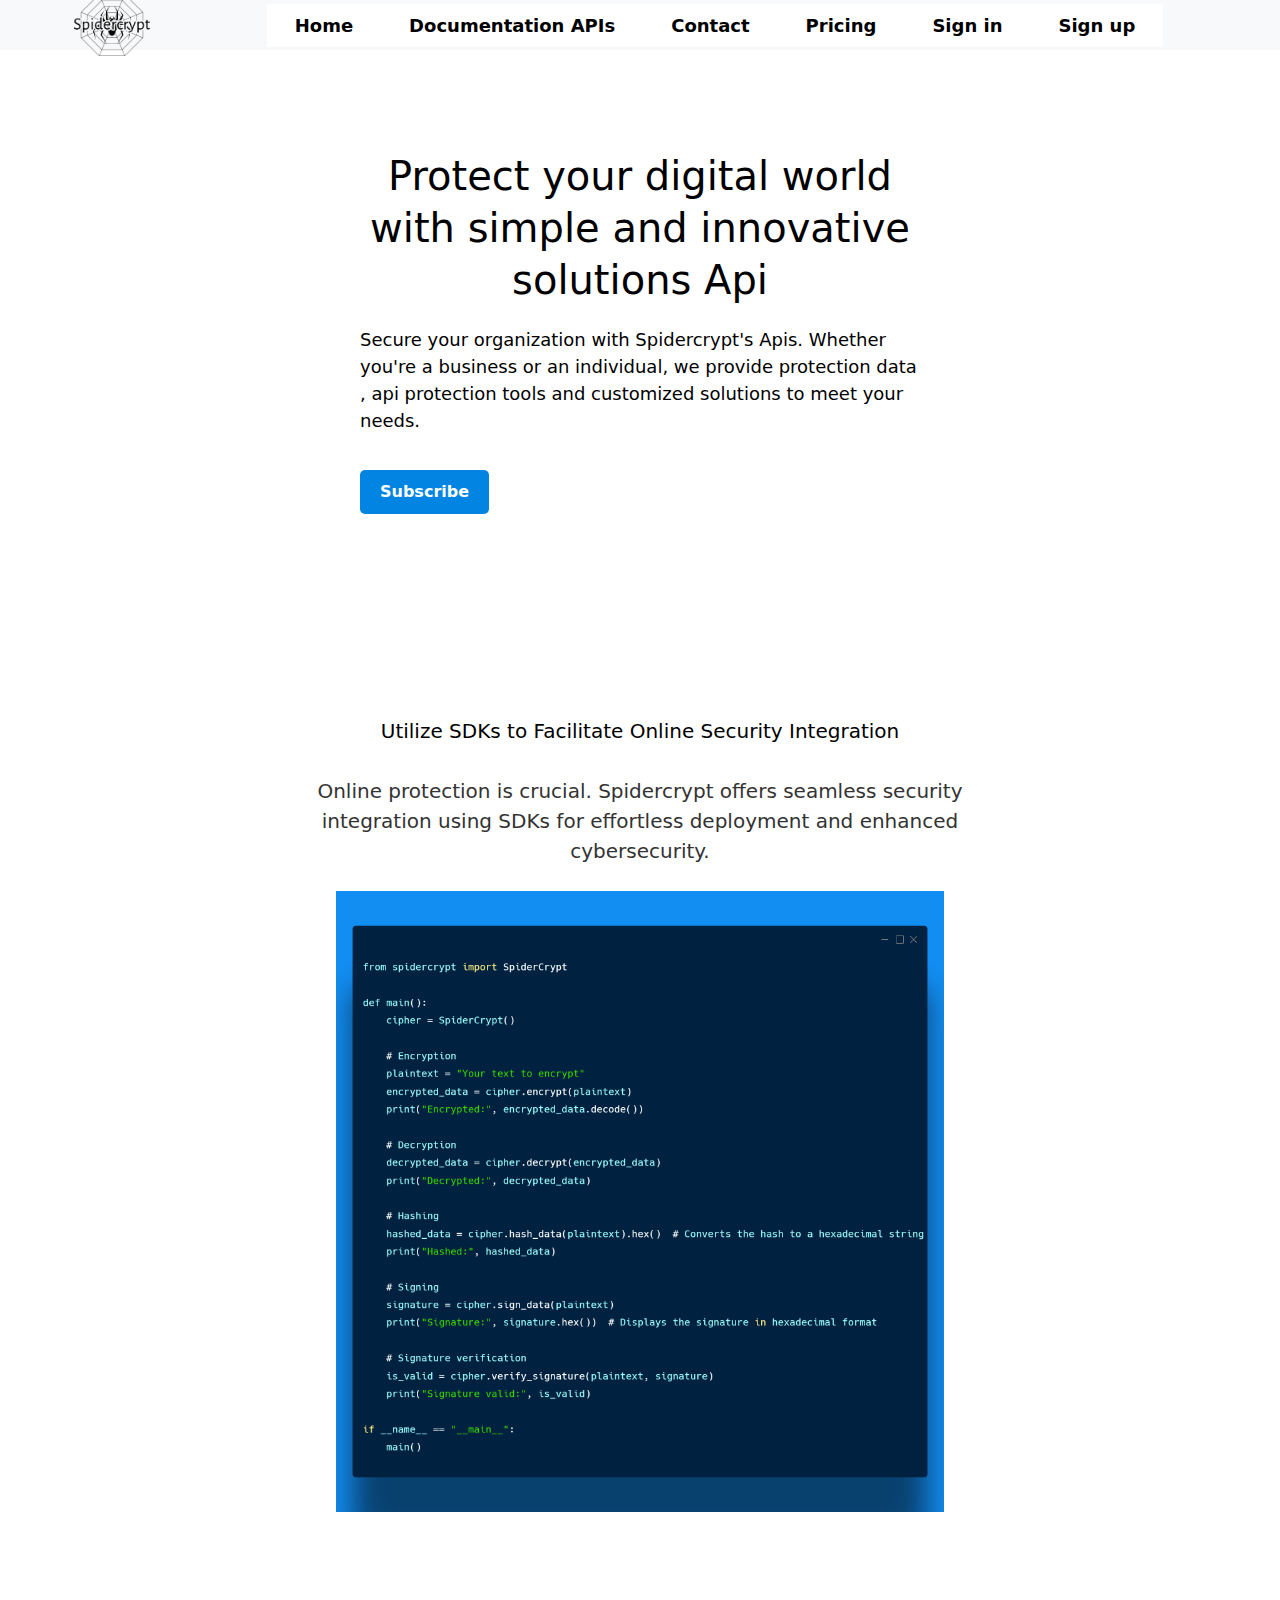
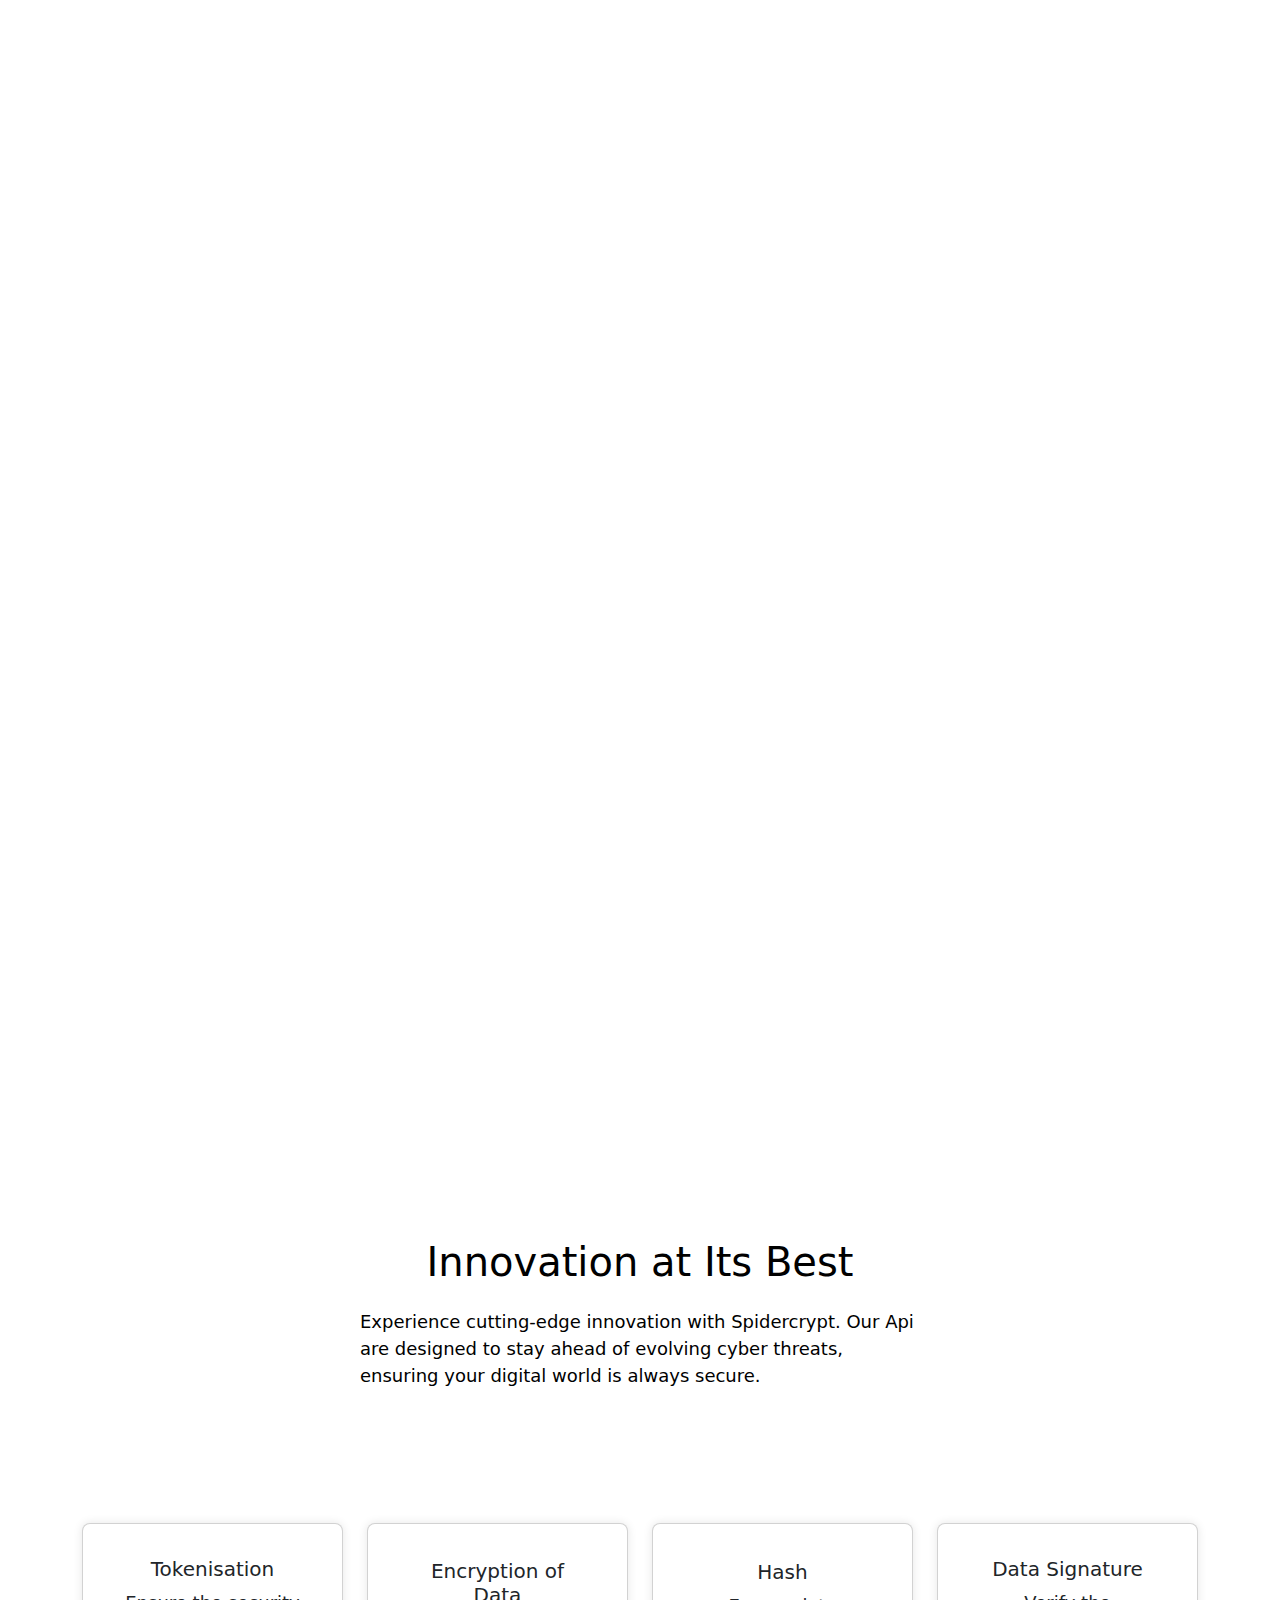
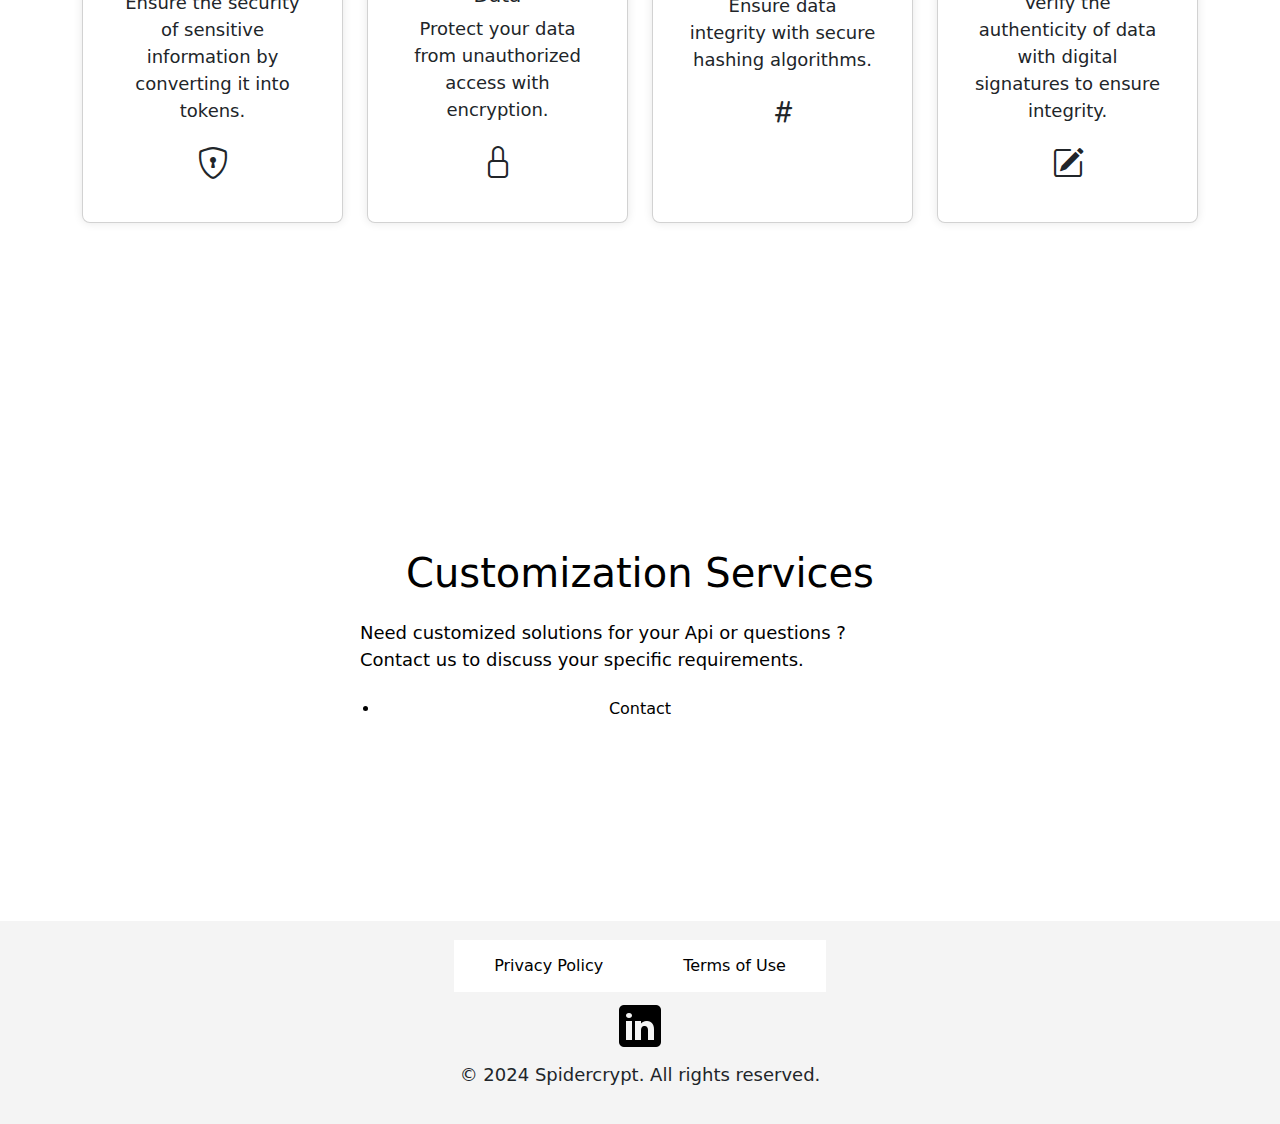
==== commit 1303f34d: "index.html" ====
--- a/index.html
+++ b/index.html
@@ -59,13 +59,13 @@
       <!-- Menu de navigation -->
       <div class="collapse navbar-collapse" id="navbarNav">
         <ul class="navbar-nav mx-auto">
-          <li class="nav-item"><a class="nav-link" href="index.html">Home</a></li>
-          <li class="nav-item"><a class="nav-link" href="https://spidercrypt.gitbook.io/spidercrypt-cybersecurity-apis-documentation/">Documentation APIs</a></li>
-          <li class="nav-item"><a class="nav-link" href="contact.html">Contact</a></li>
-          <li class="nav-item"><a class="nav-link" href="https://spidercrypt.gitbook.io/white-paper/">White Paper</a></li>
-          <li class="nav-item"><a class="nav-link" href="Sign-in.html">Sign in</a></li>
-          <li class="nav-item"><a class="nav-link" href="Sign-up.html">Sign up</a></li>
-        </ul>
+        <li class="nav-item"><a class="nav-link" href="index.html">Home</a></li>
+        <li class="nav-item"><a class="nav-link" href="https://spidercrypt.gitbook.io/spidercrypt-cybersecurity-apis-documentation/">Documentation APIs</a></li>
+        <li class="nav-item"><a class="nav-link" href="contact.html">Contact</a></li>
+        <li class="nav-item"><a class="nav-link" href="Stripe.html">Pricing</a></li>
+        <li class="nav-item"><a class="nav-link" href="Sign-in.html">Sign in</a></li>
+        <li class="nav-item"><a class="nav-link" href="Sign-up.html">Sign up</a></li>
+       </ul>
       </div>
     </div>
   </nav>
--- a/styles.css
+++ b/styles.css
@@ -208,7 +208,7 @@
 
 /* Styles améliorés pour le titre de la deuxième section héros */
 .hero-2 .hero-title {
-  font-size: 40px; /* J'ai légèrement augmenté la taille du titre */
+  font-size: 30px; /* J'ai légèrement augmenté la taille du titre */
   margin-bottom: 30px; /* Réduit l'espacement en bas du titre */
   line-height: 1.5; /* Ajuste la hauteur de ligne pour une meilleure lisibilité */
   color: #000; /* Conserve la couleur du titre */
@@ -272,7 +272,7 @@
 
 /* Styles améliorés pour le titre de la deuxième section héros */
 .hero-2 .hero-title {
-  font-size: 40px; /* J'ai légèrement augmenté la taille du titre */
+  font-size: 20px; /* J'ai légèrement augmenté la taille du titre */
   margin-bottom: 30px; /* Réduit l'espacement en bas du titre */
   line-height: 1.5; /* Ajuste la hauteur de ligne pour une meilleure lisibilité */
   color: #000; /* Conserve la couleur du titre */
@@ -456,18 +456,50 @@
 }
 
 
-/* Pour les écrans d'ordinateurs de bureau et les tablettes larges */
+/* Pour les écrans de bureau et tablettes larges */
 @media (min-width: 992px) {
   .navbar-nav {
-    justify-content: flex-end;
-  }
+    justify-content: center; /* Centrer le menu */
+  }
+
   .container {
-    padding: 40px;
-  }
+    padding: 40px 20px; /* Ajustement des marges */
+  }
+
   .form-title {
-    font-size: 40px;
-  }
-}
+    font-size: 2.5rem; /* Taille dynamique */
+    line-height: 1.2; /* Espacement des lignes */
+  }
+}
+
+/* Pour les écrans extra-larges */
+@media (min-width: 1200px) {
+  .container {
+    padding: 50px 30px; /* Plus d'espace */
+  }
+
+  .form-title {
+    font-size: 3rem; /* Agrandir le titre */
+  }
+}
+
+
+/* Pour les ordinateurs portables (Mac, Acer, etc.) */
+@media (min-width: 768px) and (max-width: 1366px) {
+  .navbar-nav {
+    justify-content: space-between; /* Espacer les éléments uniformément */
+  }
+  .container {
+    padding: 20px 30px; /* Ajuster le padding horizontal et vertical */
+  }
+  .form-title {
+    font-size: 32px; /* Taille de police légèrement réduite */
+  }
+  .btn {
+    padding: 10px 20px; /* Ajuster les boutons pour une meilleure ergonomie */
+  }
+}
+
 
 
       .device {
@@ -526,43 +558,54 @@
     display: block;
 }
 
-/* Media Queries pour les écrans de type Mac (environ 1280px et plus) */
-@media (min-width: 1280px) {
-  /* Améliorer la taille du logo pour les grands écrans */
-  .logo-container img {
-    width: 150px;
-  }
-
-  /* Ajuster les éléments du menu */
-  .navbar-nav .nav-item .nav-link {
-    font-size: 20px; /* Augmenter la taille des liens */
-    margin: 0 25px; /* Plus d'espacement entre les liens */
-  }
-
-  .container {
-    max-width: 1100px; /* Largeur de la page ajustée pour les grands écrans */
-  }
-
-  .footer {
-    padding: 60px 0; /* Espacement plus large pour un meilleur effet visuel */
-  }
-}
-
-@media (min-width: 1280px) {
-  .navbar-nav .nav-item .nav-link {
-    font-size: 20px !important;  /* Agrandit la taille du texte pour les écrans plus larges */
-    margin-left: 40px !important;  /* Augmente l'espacement entre les éléments du menu */
-    padding: 10px 20px !important;  /* Ajout de padding pour plus d'espace interne */
-  }
-
-  .logo-container {
-    margin-right: 50px !important;  /* Augmente l'espace à droite du logo */
-  }
-
-  .logo-container img {
-    width: 120px !important;  /* Taille du logo plus grande sur grands écrans */
-    height: auto !important;  /* Conserve les proportions du logo */
-  }
-}
-
-
+
+/* Pour les ordinateurs portables (écrans entre 1024px et 1366px de large) */
+@media (min-width: 1024px) and (max-width: 1366px) {
+    /* Ajustements de la barre de navigation */
+    .navbar-nav {
+        font-size: 1.2rem; /* Augmenter légèrement la taille des liens pour les rendre plus lisibles */
+        justify-content: space-between; /* Espacement uniforme entre les éléments */
+    }
+
+    /* Ajuster les titres principaux */
+    .hero-title {
+        font-size: 2.5rem; /* Taille de police plus grande pour le titre */
+        text-align: center; /* Centrer les titres */
+    }
+
+    /* Ajuster l'espacement du contenu dans la section hero */
+    .hero-content {
+        padding: 50px 20px; /* Augmenter l'espacement pour une meilleure présentation */
+    }
+
+    /* Ajuster la taille des images */
+    .centered-image img {
+        width: 80%; /* Réduire la taille des images */
+        margin: 0 auto; /* Centrer les images */
+    }
+
+    /* Ajuster les cartes pour les ordinateurs portables */
+    .custom-card {
+        margin-bottom: 30px; /* Espacement plus grand entre les cartes */
+    }
+
+    /* Adapter l'affichage des icônes sociales */
+    .social-icons a {
+        margin: 0 15px; /* Plus d'espace entre les icônes */
+    }
+
+    /* Pour les sections du footer */
+    footer {
+        text-align: center;
+        padding: 20px 0; /* Un peu plus d'espace pour le footer */
+    }
+
+    /* Ajuster la largeur de la section API pour une meilleure lisibilité */
+    .api-content {
+        font-size: 1rem; /* Taille de police confortable pour la lecture */
+    }
+}
+
+
+
+
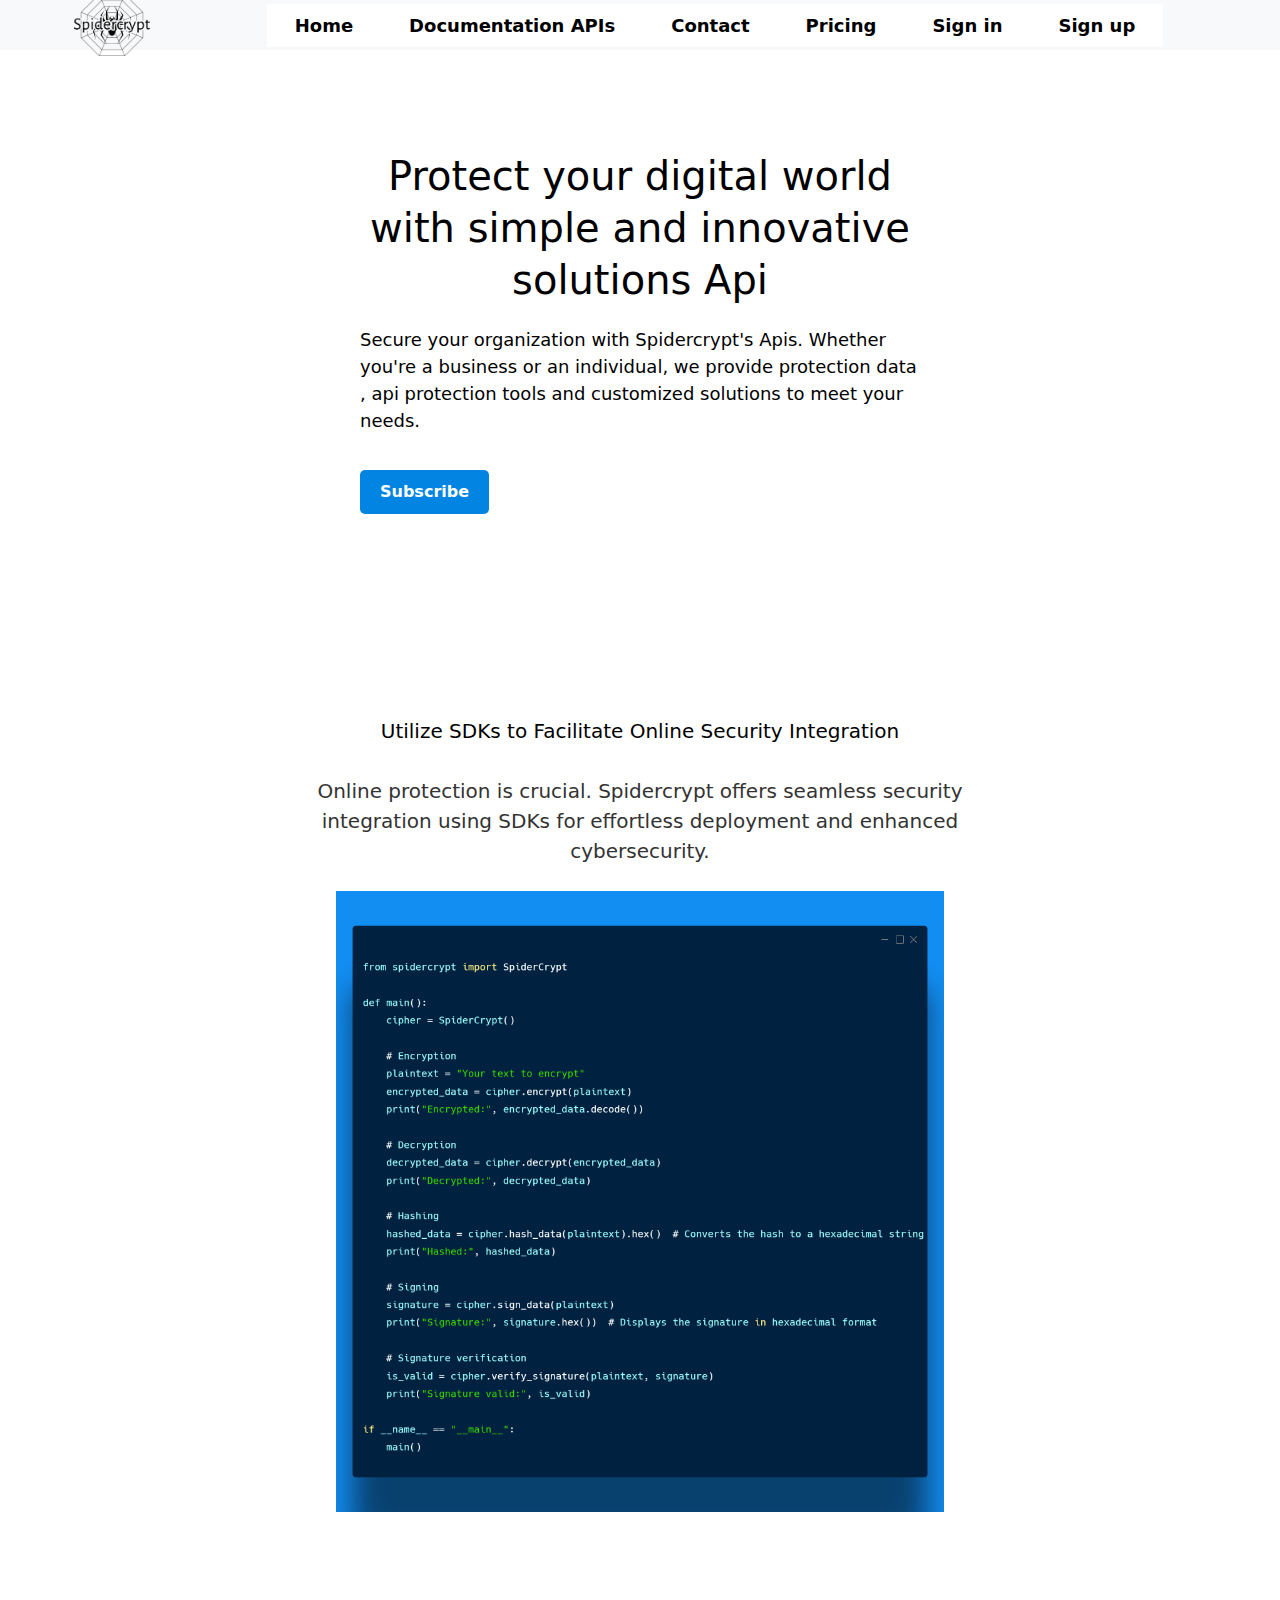
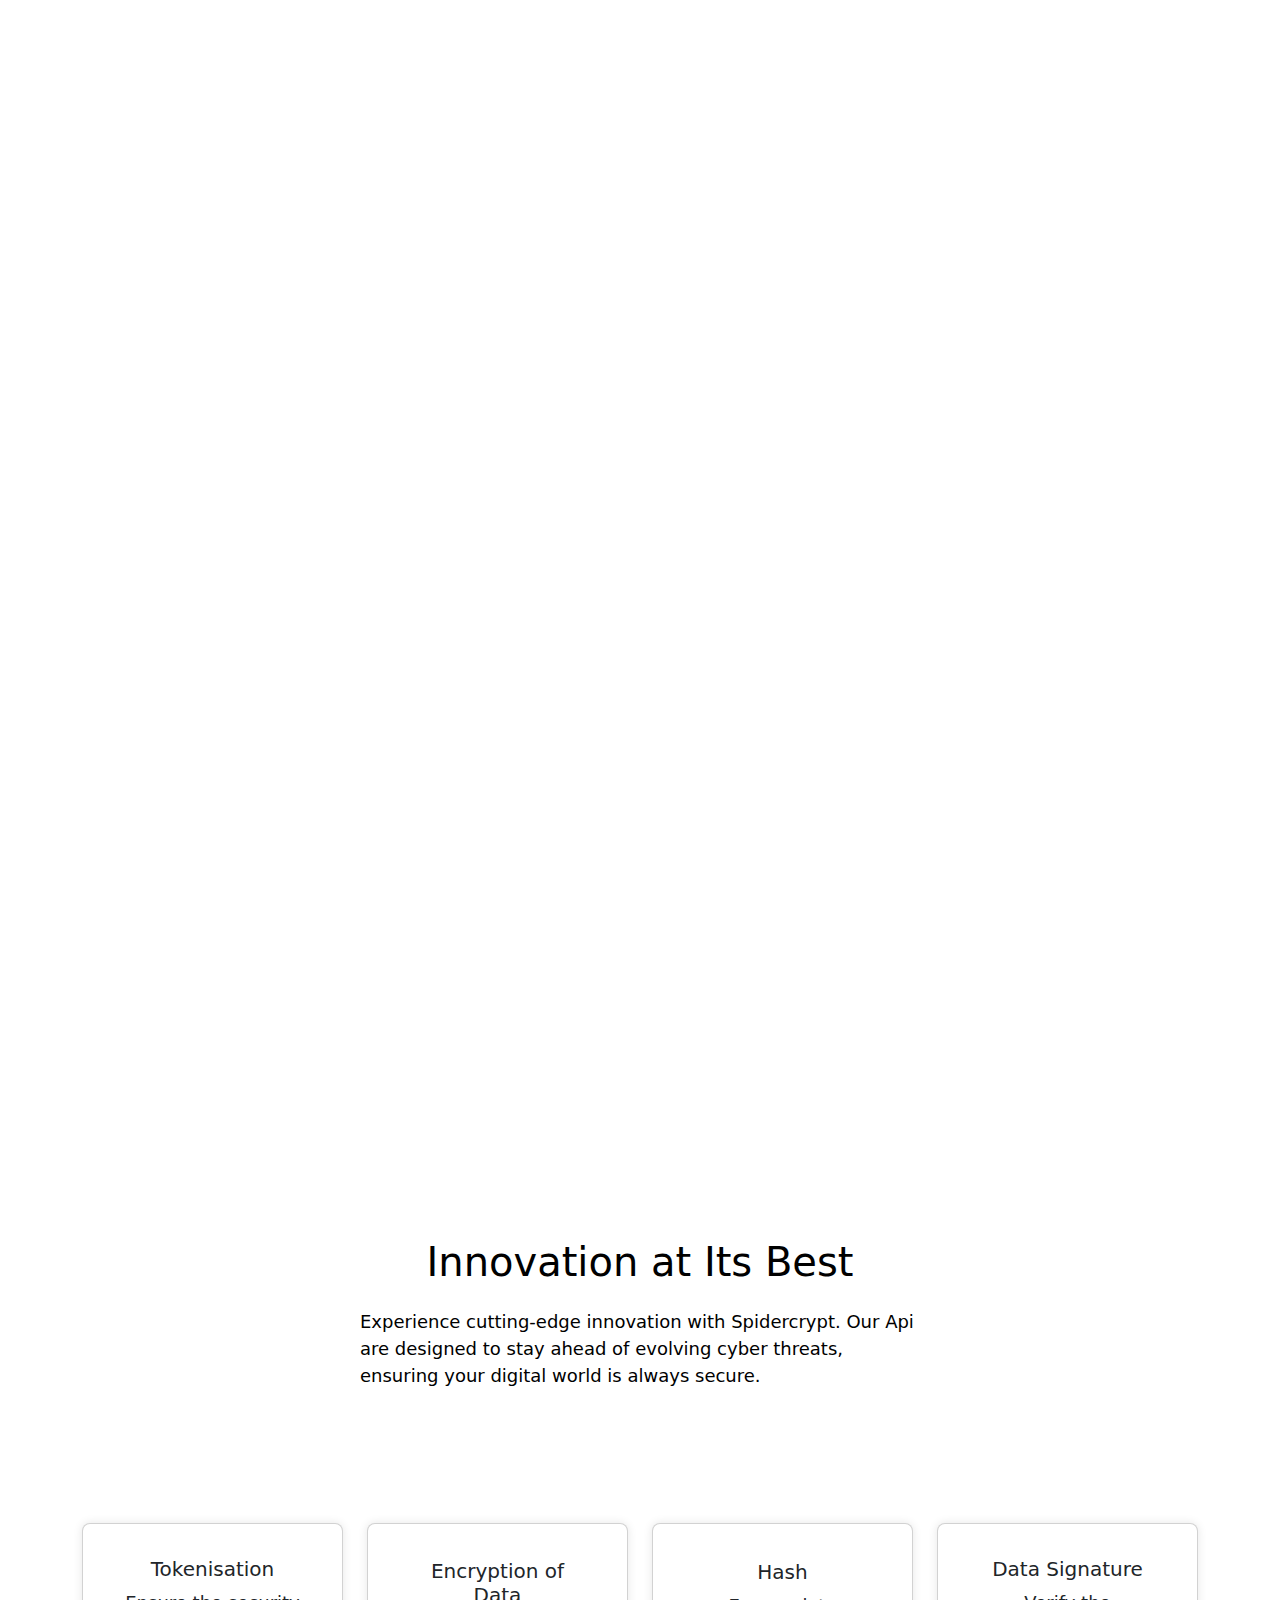
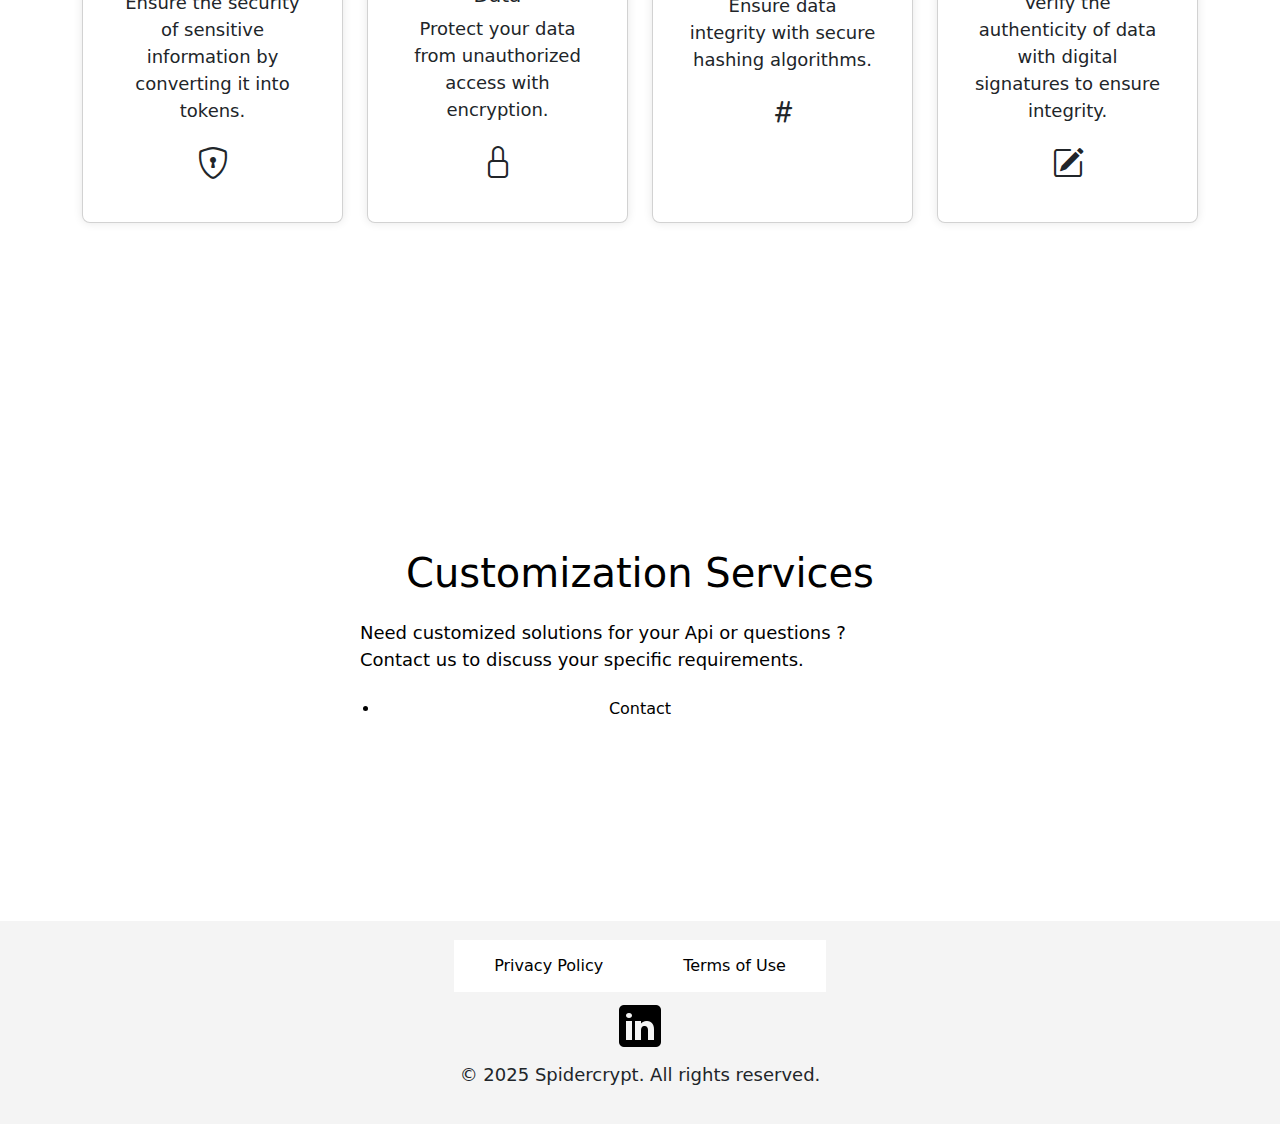
==== commit 7a7407e9: "index.html" ====
--- a/index.html
+++ b/index.html
@@ -8,6 +8,7 @@
     <meta property="og:title" content="Spidercrypt - Innovative Cybersecurity Solutions">
     <meta property="og:description" content="Protect your organization with Spidercrypt's tailored cybersecurity solutions">
     <meta property="og:image" content="logo.png">
+   
 
    
     <link rel="stylesheet" href="styles.css">
@@ -214,7 +215,7 @@
         <div id="root"></div>
         <script src="script.js"></script>
 
-        <p>&copy; 2024 Spidercrypt. All rights reserved.</p>
+        <p>&copy; 2025 Spidercrypt. All rights reserved.</p>
     </footer>
 </body>
 </html>
